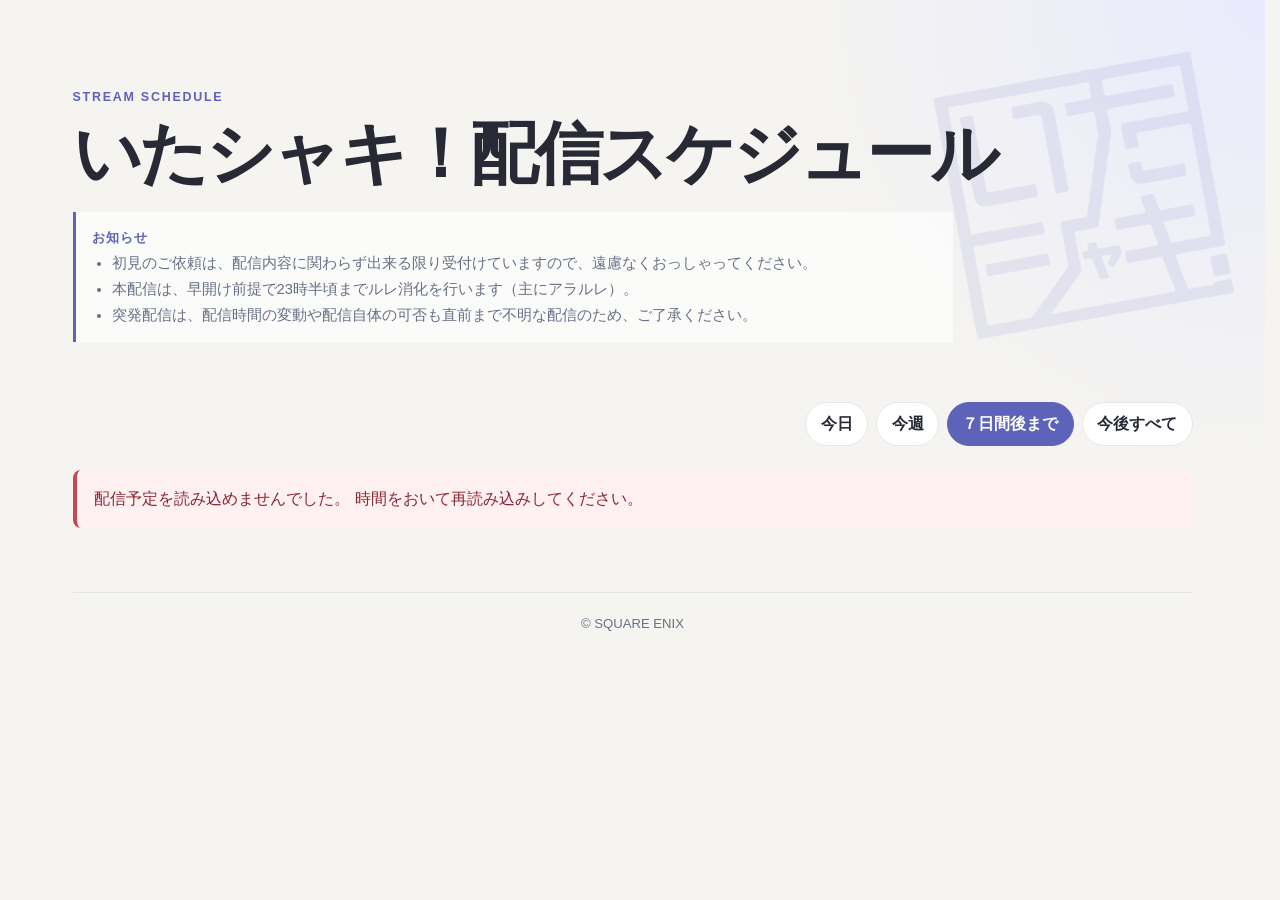
==== public/index.html @ 2ab33dab "Add stream break schedule category" ====
<!doctype html>
<html lang="ja">
  <head>
    <meta charset="utf-8">
    <meta name="viewport" content="width=device-width, initial-scale=1">
    <meta name="description" content="いたシャキ！の最新の配信予定をお知らせするWebサイトです。">
    <meta property="og:locale" content="ja_JP">
    <meta property="og:type" content="website">
    <meta property="og:site_name" content="いたシャキ！配信スケジュール">
    <meta property="og:title" content="いたシャキ！配信スケジュール">
    <meta property="og:description" content="いたシャキ！の最新の配信予定をお知らせするWebサイトです。">
    <meta property="og:url" content="https://itashaki-schedule.pages.dev/">
    <meta property="og:image" content="https://itashaki-schedule.pages.dev/ogp.jpg?v=2">
    <meta property="og:image:secure_url" content="https://itashaki-schedule.pages.dev/ogp.jpg?v=2">
    <meta property="og:image:type" content="image/jpeg">
    <meta property="og:image:width" content="1200">
    <meta property="og:image:height" content="630">
    <meta property="og:image:alt" content="いたシャキ！配信スケジュール">
    <meta name="note:card" content="summary_large_image">
    <meta name="twitter:card" content="summary_large_image">
    <meta name="twitter:title" content="いたシャキ！配信スケジュール">
    <meta name="twitter:description" content="いたシャキ！の最新の配信予定をお知らせするWebサイトです。">
    <meta name="twitter:image" content="https://itashaki-schedule.pages.dev/ogp.jpg?v=2">
    <meta name="twitter:image:alt" content="いたシャキ！配信スケジュール">
    <link rel="canonical" href="https://itashaki-schedule.pages.dev/">
    <title>いたシャキ！配信スケジュール</title>
    <link rel="icon" href="favicon.png?v=2" type="image/png" sizes="512x512">
    <link rel="apple-touch-icon" href="favicon.png?v=2" sizes="512x512">
    <link rel="stylesheet" href="style.css?v=18">
  </head>
  <body>
    <main class="site-shell">
      <header class="hero">
        <p class="eyebrow">STREAM SCHEDULE</p>
        <h1><span>いたシャキ！</span><span class="title-break">配信スケジュール</span></h1>
        <aside class="notices" aria-labelledby="notices-title" aria-live="polite">
          <p id="notices-title" class="notices-title">お知らせ</p>
          <ul class="notices-list">
            <li>初見のご依頼は、配信内容に関わらず出来る限り受付けていますので、遠慮なくおっしゃってください。</li>
            <li>本配信は、早開け前提で23時半頃までルレ消化を行います（主にアラルレ）。</li>
            <li>突発配信は、配信時間の変動や配信自体の可否も直前まで不明な配信のため、ご了承ください。</li>
          </ul>
        </aside>
      </header>

      <section class="schedule-section" aria-label="配信予定一覧">
        <div class="section-heading">
          <nav class="filters" aria-label="表示する期間">
            <button class="filter-button" type="button" data-filter="today" aria-pressed="false">今日</button>
            <button class="filter-button" type="button" data-filter="week" aria-pressed="false">今週</button>
            <button class="filter-button is-active" type="button" data-filter="next7" aria-pressed="true">７日間後まで</button>
            <button class="filter-button" type="button" data-filter="all" aria-pressed="false">今後すべて</button>
          </nav>
        </div>

        <p id="schedule-message" class="schedule-message" role="status" aria-live="polite">予定を読み込んでいます。</p>
        <div id="schedule-list" class="schedule-grid" aria-live="polite" aria-busy="true">
          <div class="schedule-card skeleton-card" aria-hidden="true">
            <span class="skeleton-line skeleton-thumbnail"></span>
            <span class="skeleton-line skeleton-date"></span>
            <span class="skeleton-line skeleton-time"></span>
            <span class="skeleton-line skeleton-title"></span>
            <span class="skeleton-line skeleton-category"></span>
            <span class="skeleton-line skeleton-content"></span>
            <span class="skeleton-line skeleton-description"></span>
            <span class="skeleton-line skeleton-button"></span>
          </div>
          <div class="schedule-card skeleton-card" aria-hidden="true">
            <span class="skeleton-line skeleton-thumbnail"></span>
            <span class="skeleton-line skeleton-date"></span>
            <span class="skeleton-line skeleton-time"></span>
            <span class="skeleton-line skeleton-title"></span>
            <span class="skeleton-line skeleton-category"></span>
            <span class="skeleton-line skeleton-content"></span>
            <span class="skeleton-line skeleton-description"></span>
            <span class="skeleton-line skeleton-button"></span>
          </div>
          <div class="schedule-card skeleton-card" aria-hidden="true">
            <span class="skeleton-line skeleton-thumbnail"></span>
            <span class="skeleton-line skeleton-date"></span>
            <span class="skeleton-line skeleton-time"></span>
            <span class="skeleton-line skeleton-title"></span>
            <span class="skeleton-line skeleton-category"></span>
            <span class="skeleton-line skeleton-content"></span>
            <span class="skeleton-line skeleton-description"></span>
            <span class="skeleton-line skeleton-button"></span>
          </div>
          <div class="schedule-card skeleton-card" aria-hidden="true">
            <span class="skeleton-line skeleton-thumbnail"></span>
            <span class="skeleton-line skeleton-date"></span>
            <span class="skeleton-line skeleton-time"></span>
            <span class="skeleton-line skeleton-title"></span>
            <span class="skeleton-line skeleton-category"></span>
            <span class="skeleton-line skeleton-content"></span>
            <span class="skeleton-line skeleton-description"></span>
            <span class="skeleton-line skeleton-button"></span>
          </div>
          <div class="schedule-card skeleton-card" aria-hidden="true">
            <span class="skeleton-line skeleton-thumbnail"></span>
            <span class="skeleton-line skeleton-date"></span>
            <span class="skeleton-line skeleton-time"></span>
            <span class="skeleton-line skeleton-title"></span>
            <span class="skeleton-line skeleton-category"></span>
            <span class="skeleton-line skeleton-content"></span>
            <span class="skeleton-line skeleton-description"></span>
            <span class="skeleton-line skeleton-button"></span>
          </div>
          <div class="schedule-card skeleton-card" aria-hidden="true">
            <span class="skeleton-line skeleton-thumbnail"></span>
            <span class="skeleton-line skeleton-date"></span>
            <span class="skeleton-line skeleton-time"></span>
            <span class="skeleton-line skeleton-title"></span>
            <span class="skeleton-line skeleton-category"></span>
            <span class="skeleton-line skeleton-content"></span>
            <span class="skeleton-line skeleton-description"></span>
            <span class="skeleton-line skeleton-button"></span>
          </div>
          <div class="schedule-card skeleton-card" aria-hidden="true">
            <span class="skeleton-line skeleton-thumbnail"></span>
            <span class="skeleton-line skeleton-date"></span>
            <span class="skeleton-line skeleton-time"></span>
            <span class="skeleton-line skeleton-title"></span>
            <span class="skeleton-line skeleton-category"></span>
            <span class="skeleton-line skeleton-content"></span>
            <span class="skeleton-line skeleton-description"></span>
            <span class="skeleton-line skeleton-button"></span>
          </div>
        </div>
      </section>

      <footer class="site-footer site-footer-centered">
        <p>© SQUARE ENIX</p>
      </footer>

    </main>
    <script src="script.js?v=12"></script>
  </body>
</html>
---- public/style.css ----
:root {
  --color-page: #f5f4f0;
  --color-surface: #ffffff;
  --color-ink: #272a35;
  --color-muted: #667085;
  --color-border: #e3e5e9;
  --color-accent: #5d63b9;
  --color-accent-hover: #4c52a3;
  --color-accent-soft: #eef0ff;
  --color-upcoming: #2864a8;
  --color-upcoming-soft: #eaf3ff;
  --color-live: #c64755;
  --color-live-soft: #fff0f2;
  --color-archive: #7b5b00;
  --color-archive-soft: #fff2b8;
  --color-official-link: #343741;
  --color-official-link-hover: #20232b;
  --color-category-main: #5d63b9;
  --color-category-main-soft: #eef0ff;
  --color-category-break: #b83245;
  --color-category-break-soft: #fff0f2;
  --color-category-special: #287a55;
  --color-category-special-soft: #edf8f3;
  --color-category-official: #272a35;
  --color-category-official-soft: #f0f1f3;
  --color-official-content: #e2e4e7;
  --color-category-default: #667085;
  --color-category-default-soft: #f5f6f7;
  --color-shadow: rgba(41, 45, 76, 0.1);
  --radius-card: 1.25rem;
  --radius-pill: 999px;
  --content-width: 1120px;
}

* { box-sizing: border-box; }

html { background: var(--color-page); scrollbar-gutter: stable; }

body {
  min-width: 320px;
  margin: 0;
  color: var(--color-ink);
  background: radial-gradient(circle at 100% 0, #e9eafd 0, transparent 30rem), var(--color-page);
  font-family: -apple-system, BlinkMacSystemFont, "Hiragino Kaku Gothic ProN", "Yu Gothic", Meiryo, sans-serif;
  line-height: 1.6;
}

body::before {
  position: fixed;
  z-index: 0;
  top: 1.25rem;
  right: 1.25rem;
  width: clamp(13rem, 28vw, 22rem);
  aspect-ratio: 1;
  background: url("brand-watermark.png") center / contain no-repeat;
  opacity: .1;
  pointer-events: none;
  content: "";
}

button, a { font: inherit; }

.site-shell { position: relative; z-index: 1; width: min(calc(100% - 2rem), var(--content-width)); margin: 0 auto; padding: clamp(2.5rem, 7vw, 5.5rem) 0 4rem; }

.hero { margin-bottom: clamp(2rem, 5vw, 3.75rem); }
.eyebrow { margin: 0 0 .5rem; color: var(--color-accent); font-size: .78rem; font-weight: 800; letter-spacing: .14em; }
h1, h2, h3, p { overflow-wrap: anywhere; }
h1 { margin: 0; font-size: clamp(2.25rem, 7vw, 4.25rem); letter-spacing: -.05em; line-height: 1.1; }
.title-break { display: inline; white-space: nowrap; }
.notices { min-height: 8.125rem; max-width: 55rem; margin-top: 1.35rem; padding: .9rem 1rem; border-left: 3px solid var(--color-accent); background: rgba(255,255,255,.62); }
.notices-title { margin: 0 0 .25rem; color: var(--color-accent); font-size: .82rem; font-weight: 850; letter-spacing: .08em; }
.notices-list { margin: 0; padding-left: 1.25rem; color: var(--color-muted); font-size: .92rem; }
.notices-list li + li { margin-top: .15rem; }
.notice-item-title { color: var(--color-ink); }
.section-heading { display: flex; align-items: end; justify-content: flex-end; gap: 1.25rem; margin-bottom: 1.5rem; }

.filters { display: flex; flex-wrap: wrap; gap: .5rem; justify-content: flex-end; }
.filter-button {
  min-height: 2.65rem;
  padding: .5rem .9rem;
  border: 1px solid var(--color-border);
  border-radius: var(--radius-pill);
  color: var(--color-ink);
  background: var(--color-surface);
  cursor: pointer;
  font-weight: 700;
}
.filter-button:hover { border-color: var(--color-accent); color: var(--color-accent); }
.filter-button.is-active { border-color: var(--color-accent); color: #fff; background: var(--color-accent); }
.filter-button:focus-visible, .youtube-link:focus-visible, .thumbnail-link:focus-visible { outline: 3px solid #252a70; outline-offset: 3px; }

.schedule-message { min-height: 1.6em; margin: 0 0 1rem; color: var(--color-muted); }
.schedule-message.is-error { padding: 1rem 1.1rem; border-left: 4px solid var(--color-live); border-radius: .5rem; color: #8a2632; background: var(--color-live-soft); }
.schedule-message.is-empty { padding: 1.25rem; border: 1px dashed var(--color-border); border-radius: var(--radius-card); background: rgba(255,255,255,.6); }

.schedule-grid { display: grid; grid-template-columns: repeat(auto-fit, minmax(min(100%, 17rem), 1fr)); gap: 1rem; }
.schedule-card { position: relative; display: flex; flex-direction: column; min-width: 0; min-height: 100%; padding: 1.25rem; border: 1px solid var(--color-border); border-radius: var(--radius-card); background: var(--color-surface); box-shadow: 0 8px 24px var(--color-shadow); }
.card-summary { min-width: 0; }
.card-details { display: flex; flex: 1; flex-direction: column; min-width: 0; }
.skeleton-card { min-height: 34rem; box-shadow: none; }
.skeleton-line { display: block; flex: none; border-radius: .25rem; background: #e9eaf0; }
.skeleton-thumbnail { width: calc(100% + 2.5rem); aspect-ratio: 16 / 9; margin: -1.25rem -1.25rem 1rem; border-radius: var(--radius-card) var(--radius-card) 0 0; }
.skeleton-date { width: 48%; height: 2.85rem; }
.skeleton-time { width: 58%; height: 1.55rem; margin-top: .65rem; }
.skeleton-category { width: 4.8rem; height: 1.8rem; margin-top: .85rem; border-radius: 0; }
.skeleton-title { width: 76%; height: 1.65rem; margin-top: .85rem; }
.skeleton-content { width: 100%; height: 2.2rem; margin-top: .75rem; }
.skeleton-description { width: 88%; height: 2.8rem; margin-top: .75rem; }
.skeleton-button { width: 7.5rem; height: 2.55rem; margin-top: auto; border-radius: .65rem; }
.schedule-card.is-live { border: 2px solid var(--color-live); box-shadow: 0 10px 28px rgba(198, 71, 85, .15); }
.schedule-card.is-live::before { position: absolute; top: 0; left: 1.25rem; width: 3.5rem; height: 4px; border-radius: 0 0 99px 99px; background: var(--color-live); content: ""; }
.thumbnail-frame { display: block; width: calc(100% + 2.5rem); aspect-ratio: 16 / 9; margin: -1.25rem -1.25rem 1rem; overflow: hidden; border-radius: var(--radius-card) var(--radius-card) 0 0; background: #17191f; }
.thumbnail-link { cursor: pointer; }
.schedule-thumbnail { display: block; width: 100%; height: 100%; object-fit: cover; }
.thumbnail-link .schedule-thumbnail { transition: transform .2s ease, opacity .2s ease; }
.thumbnail-link:hover .schedule-thumbnail { opacity: .92; transform: scale(1.015); }
.official-thumbnail-frame { background: var(--color-category-official-soft); }
.schedule-thumbnail.official-thumbnail { object-fit: contain; }
.official-thumbnail-frame:hover .schedule-thumbnail { opacity: 1; transform: none; }
.card-top { display: flex; align-items: start; justify-content: space-between; gap: .75rem; margin: .85rem 0 .75rem; }
.date { margin: 0; color: var(--color-accent); font-size: 1.55rem; font-weight: 850; letter-spacing: -.04em; line-height: 1.1; }
.year { display: block; margin-bottom: .3rem; color: var(--color-muted); font-size: .72rem; font-weight: 750; letter-spacing: .06em; }
.weekday { margin-left: -.12em; }
.status { flex: none; margin: 0; padding: .18rem .55rem; border-radius: var(--radius-pill); font-size: .72rem; font-weight: 850; letter-spacing: .06em; }
.status-upcoming { color: var(--color-upcoming); background: var(--color-upcoming-soft); }
.status-live { color: #9e2231; background: var(--color-live-soft); }
.status-archive { color: var(--color-archive); background: var(--color-archive-soft); }
.status-official-active { color: #fff; background: var(--color-category-official); }
.time { margin: .5rem 0 .75rem; color: var(--color-accent); font-size: 1.35rem; font-weight: 850; font-variant-numeric: tabular-nums; letter-spacing: -.03em; line-height: 1.2; }
.category { align-self: flex-start; margin: 0; padding: .2rem .6rem; border: 1px solid var(--color-category-default); border-radius: 0; color: var(--color-category-default); background: var(--color-category-default-soft); font-size: .82rem; font-weight: 750; }
.category-main { border-color: var(--color-category-main); color: var(--color-category-main); background: var(--color-category-main-soft); }
.category-break { border-color: var(--color-category-break); color: var(--color-category-break); background: var(--color-category-break-soft); }
.category-special { border-color: var(--color-category-special); color: var(--color-category-special); background: var(--color-category-special-soft); }
.category-official { border-color: var(--color-category-official); color: var(--color-category-official); background: var(--color-category-official-soft); }
.title { margin: 0; color: var(--color-ink); font-size: 1.22rem; font-weight: 700; line-height: 1.4; white-space: pre-line; }
.content-name {
  margin: .65rem 0 0;
  padding: .4rem .6rem;
  border-left: 3px solid var(--color-accent);
  color: var(--color-ink);
  background: var(--color-accent-soft);
  font-weight: 400;
}
.schedule-card.is-official .content-name { border-left-color: var(--color-category-official); background: var(--color-official-content); }
.description { margin: .55rem 0 0; color: var(--color-muted); font-size: .94rem; white-space: pre-line; }
.card-footer { display: flex; flex-wrap: wrap; align-items: end; justify-content: space-between; gap: .65rem; min-height: 2.75rem; margin-top: auto; padding-top: 1.2rem; }
.updated-at { margin: 0 0 .1rem auto; color: var(--color-muted); font-size: .72rem; white-space: nowrap; }
.youtube-link { display: inline-flex; align-items: center; min-height: 2.55rem; padding: .45rem .8rem; border-radius: .65rem; color: #fff; background: var(--color-accent); font-size: .9rem; font-weight: 800; text-decoration: none; }
.youtube-link:hover { background: var(--color-accent-hover); }
.official-link { color: #fff; background: var(--color-official-link); }
.official-link:hover { background: var(--color-official-link-hover); }

@media (min-width: 760px) {
  .schedule-grid { grid-template-columns: 1fr; }
  .schedule-card.has-thumbnail {
    display: grid;
    grid-template-columns: minmax(17rem, 36%) minmax(0, 1fr);
    grid-template-rows: auto auto;
    gap: 1rem 1.25rem;
  }
  .schedule-card.has-thumbnail > .thumbnail-frame {
    align-self: start;
    width: 100%;
    aspect-ratio: auto;
    margin: 0;
    border-radius: .8rem;
  }
  .schedule-card.has-thumbnail > .thumbnail-frame .schedule-thumbnail {
    height: auto;
    object-fit: contain;
  }
  .schedule-card.has-thumbnail > .card-summary { grid-column: 2; grid-row: 1; }
  .schedule-card.has-thumbnail > .card-details { grid-column: 1 / -1; grid-row: 2; }
  .skeleton-card {
    display: grid;
    grid-template-columns: minmax(17rem, 36%) minmax(0, 1fr);
    gap: .65rem 1.25rem;
    min-height: 27rem;
    padding: 1.25rem;
  }
  .skeleton-card > .skeleton-thumbnail {
    grid-column: 1;
    grid-row: 1 / span 4;
    width: 100%;
    aspect-ratio: 16 / 9;
    margin: 0;
    border-radius: .8rem;
  }
  .skeleton-card > .skeleton-line:not(.skeleton-thumbnail) { grid-column: 2; }
  .skeleton-card > .skeleton-date { margin-top: 0; }
  .skeleton-card > .skeleton-content,
  .skeleton-card > .skeleton-description,
  .skeleton-card > .skeleton-button { grid-column: 1 / -1; }
}

.site-footer {
  display: flex;
  align-items: center;
  justify-content: space-between;
  gap: 1rem;
  margin-top: 3rem;
  padding-top: 1.25rem;
  border-top: 1px solid var(--color-border);
  color: var(--color-muted);
  font-size: .82rem;
}
.site-footer p { margin: 0; }
.site-footer.site-footer-centered { align-items: center; justify-content: center; text-align: center; }
.site-footer nav { display: flex; flex-wrap: wrap; justify-content: flex-end; gap: .65rem 1rem; }
.site-footer a, .text-link { color: var(--color-accent); font-weight: 700; text-underline-offset: .18em; }
.site-footer a:hover, .text-link:hover { color: var(--color-accent-hover); }

.info-shell { max-width: 880px; }
.info-hero { max-width: 48rem; margin-bottom: 2rem; }
.info-title { margin-bottom: .9rem; }
.info-lead { margin: 0; color: var(--color-muted); font-size: clamp(1rem, 2.5vw, 1.16rem); }
.info-nav { display: flex; flex-wrap: wrap; gap: .65rem; margin: 1.5rem 0 0; }
.info-nav a {
  display: inline-flex;
  align-items: center;
  min-height: 2.55rem;
  padding: .45rem .8rem;
  border: 1px solid var(--color-border);
  border-radius: var(--radius-pill);
  color: var(--color-ink);
  background: rgba(255,255,255,.72);
  font-weight: 750;
  text-decoration: none;
}
.info-nav a:hover { border-color: var(--color-accent); color: var(--color-accent); }
.info-content { display: grid; gap: 1rem; }
.info-section {
  padding: clamp(1.15rem, 3vw, 1.65rem);
  border: 1px solid var(--color-border);
  border-radius: var(--radius-card);
  background: rgba(255,255,255,.88);
  box-shadow: 0 8px 24px var(--color-shadow);
}
.info-section h2 { margin: 0 0 .65rem; font-size: 1.2rem; letter-spacing: -.02em; }
.info-section h3 { margin: 1rem 0 .35rem; font-size: 1rem; }
.info-section p { margin: .45rem 0 0; }
.info-section ul { margin: .55rem 0 0; padding-left: 1.25rem; }
.info-section li + li { margin-top: .35rem; }
.policy-meta { color: var(--color-muted); font-size: .85rem; }
.contact-card { border-left: 4px solid var(--color-accent); }

@media (max-width: 620px) {
  body::before { top: .75rem; right: -1.75rem; width: 13rem; opacity: .065; }
  .site-shell { width: min(calc(100% - 1.25rem), var(--content-width)); padding-top: 2.4rem; }
  .title-break { display: block; }
  .notices { min-height: 12.25rem; }
  .section-heading { align-items: start; flex-direction: column; }
  .filters { width: 100%; justify-content: start; }
  .filter-button { flex: 1 1 auto; }
  .schedule-grid { grid-template-columns: 1fr; }
  .site-footer { align-items: flex-start; flex-direction: column; }
  .site-footer nav { justify-content: flex-start; }
}

@media (max-width: 480px) {
  .notices { min-height: 15.5rem; }
}

@media (max-width: 400px) {
  .notices { min-height: 17rem; }
}

@media (max-width: 350px) {
  .notices { min-height: 19.5rem; }
}

@media (prefers-reduced-motion: reduce) { *, *::before, *::after { scroll-behavior: auto !important; transition: none !important; animation-duration: .01ms !important; } }
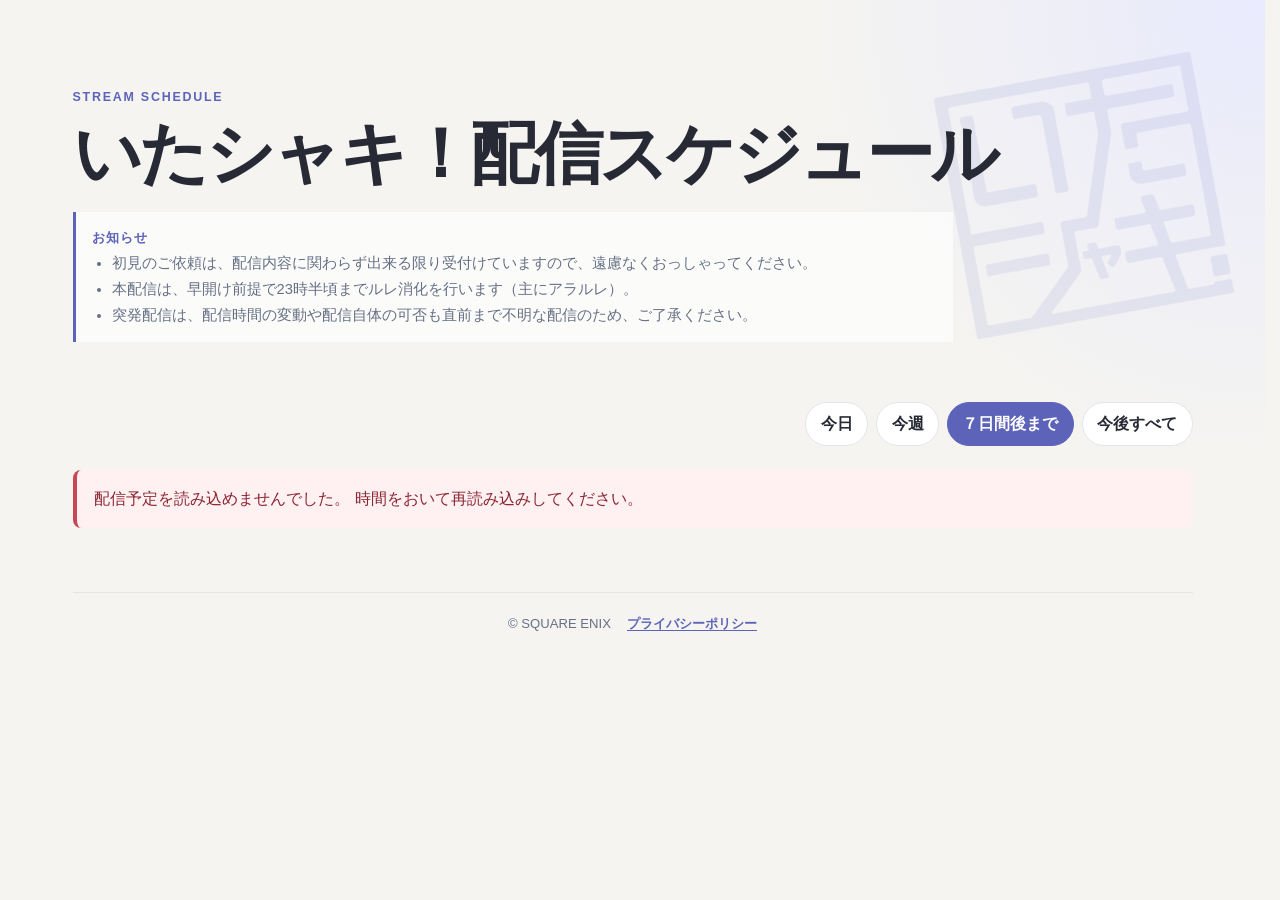
==== commit f6419dcb: "Add schedule privacy policy" ====
--- a/public/index.html
+++ b/public/index.html
@@ -26,7 +26,7 @@
     <title>いたシャキ！配信スケジュール</title>
     <link rel="icon" href="favicon.png?v=2" type="image/png" sizes="512x512">
     <link rel="apple-touch-icon" href="favicon.png?v=2" sizes="512x512">
-    <link rel="stylesheet" href="style.css?v=18">
+    <link rel="stylesheet" href="style.css?v=20">
   </head>
   <body>
     <main class="site-shell">
@@ -130,9 +130,12 @@
 
       <footer class="site-footer site-footer-centered">
         <p>© SQUARE ENIX</p>
+        <nav aria-label="サイト情報">
+          <a href="schedule-privacy/">プライバシーポリシー</a>
+        </nav>
       </footer>
 
     </main>
-    <script src="script.js?v=12"></script>
+    <script src="script.js?v=16"></script>
   </body>
 </html>
--- a/public/style.css
+++ b/public/style.css
@@ -15,16 +15,21 @@
   --color-archive-soft: #fff2b8;
   --color-official-link: #343741;
   --color-official-link-hover: #20232b;
-  --color-category-main: #5d63b9;
-  --color-category-main-soft: #eef0ff;
+  --color-category-main: #2864a8;
+  --color-category-main-hover: #1f528b;
+  --color-category-main-soft: #eaf3ff;
   --color-category-break: #b83245;
+  --color-category-break-hover: #942838;
   --color-category-break-soft: #fff0f2;
   --color-category-special: #287a55;
+  --color-category-special-hover: #1f6244;
   --color-category-special-soft: #edf8f3;
   --color-category-official: #272a35;
+  --color-category-official-hover: #181b22;
   --color-category-official-soft: #f0f1f3;
   --color-official-content: #e2e4e7;
   --color-category-default: #667085;
+  --color-category-default-hover: #535d6c;
   --color-category-default-soft: #f5f6f7;
   --color-shadow: rgba(41, 45, 76, 0.1);
   --radius-card: 1.25rem;
@@ -94,7 +99,25 @@
 .schedule-message.is-empty { padding: 1.25rem; border: 1px dashed var(--color-border); border-radius: var(--radius-card); background: rgba(255,255,255,.6); }
 
 .schedule-grid { display: grid; grid-template-columns: repeat(auto-fit, minmax(min(100%, 17rem), 1fr)); gap: 1rem; }
-.schedule-card { position: relative; display: flex; flex-direction: column; min-width: 0; min-height: 100%; padding: 1.25rem; border: 1px solid var(--color-border); border-radius: var(--radius-card); background: var(--color-surface); box-shadow: 0 8px 24px var(--color-shadow); }
+.schedule-card {
+  --card-category-color: var(--color-category-default);
+  --card-category-hover: var(--color-category-default-hover);
+  --card-category-soft: var(--color-category-default-soft);
+  position: relative;
+  display: flex;
+  flex-direction: column;
+  min-width: 0;
+  min-height: 100%;
+  padding: 1.25rem;
+  border: 1px solid var(--color-border);
+  border-radius: var(--radius-card);
+  background: var(--color-surface);
+  box-shadow: 0 8px 24px var(--color-shadow);
+}
+.schedule-card.category-theme-main { --card-category-color: var(--color-category-main); --card-category-hover: var(--color-category-main-hover); --card-category-soft: var(--color-category-main-soft); }
+.schedule-card.category-theme-break { --card-category-color: var(--color-category-break); --card-category-hover: var(--color-category-break-hover); --card-category-soft: var(--color-category-break-soft); }
+.schedule-card.category-theme-special { --card-category-color: var(--color-category-special); --card-category-hover: var(--color-category-special-hover); --card-category-soft: var(--color-category-special-soft); }
+.schedule-card.category-theme-official { --card-category-color: var(--color-category-official); --card-category-hover: var(--color-category-official-hover); --card-category-soft: var(--color-category-official-soft); }
 .card-summary { min-width: 0; }
 .card-details { display: flex; flex: 1; flex-direction: column; min-width: 0; }
 .skeleton-card { min-height: 34rem; box-shadow: none; }
@@ -118,6 +141,8 @@
 .schedule-thumbnail.official-thumbnail { object-fit: contain; }
 .official-thumbnail-frame:hover .schedule-thumbnail { opacity: 1; transform: none; }
 .card-top { display: flex; align-items: start; justify-content: space-between; gap: .75rem; margin: .85rem 0 .75rem; }
+.category-group { display: flex; flex-wrap: wrap; align-items: center; gap: .45rem; min-width: 0; }
+.video-sequence { color: var(--card-category-color); font-size: .82rem; font-weight: 750; white-space: nowrap; }
 .date { margin: 0; color: var(--color-accent); font-size: 1.55rem; font-weight: 850; letter-spacing: -.04em; line-height: 1.1; }
 .year { display: block; margin-bottom: .3rem; color: var(--color-muted); font-size: .72rem; font-weight: 750; letter-spacing: .06em; }
 .weekday { margin-left: -.12em; }
@@ -127,7 +152,7 @@
 .status-archive { color: var(--color-archive); background: var(--color-archive-soft); }
 .status-official-active { color: #fff; background: var(--color-category-official); }
 .time { margin: .5rem 0 .75rem; color: var(--color-accent); font-size: 1.35rem; font-weight: 850; font-variant-numeric: tabular-nums; letter-spacing: -.03em; line-height: 1.2; }
-.category { align-self: flex-start; margin: 0; padding: .2rem .6rem; border: 1px solid var(--color-category-default); border-radius: 0; color: var(--color-category-default); background: var(--color-category-default-soft); font-size: .82rem; font-weight: 750; }
+.category { align-self: flex-start; margin: 0; padding: .2rem .6rem; border: 1px solid var(--card-category-color); border-radius: 0; color: var(--card-category-color); background: var(--card-category-soft); font-size: .82rem; font-weight: 750; }
 .category-main { border-color: var(--color-category-main); color: var(--color-category-main); background: var(--color-category-main-soft); }
 .category-break { border-color: var(--color-category-break); color: var(--color-category-break); background: var(--color-category-break-soft); }
 .category-special { border-color: var(--color-category-special); color: var(--color-category-special); background: var(--color-category-special-soft); }
@@ -136,19 +161,18 @@
 .content-name {
   margin: .65rem 0 0;
   padding: .4rem .6rem;
-  border-left: 3px solid var(--color-accent);
-  color: var(--color-ink);
-  background: var(--color-accent-soft);
+  border-left: 3px solid var(--card-category-color);
+  color: var(--color-ink);
+  background: var(--card-category-soft);
   font-weight: 400;
 }
-.schedule-card.is-official .content-name { border-left-color: var(--color-category-official); background: var(--color-official-content); }
 .description { margin: .55rem 0 0; color: var(--color-muted); font-size: .94rem; white-space: pre-line; }
 .card-footer { display: flex; flex-wrap: wrap; align-items: end; justify-content: space-between; gap: .65rem; min-height: 2.75rem; margin-top: auto; padding-top: 1.2rem; }
 .updated-at { margin: 0 0 .1rem auto; color: var(--color-muted); font-size: .72rem; white-space: nowrap; }
-.youtube-link { display: inline-flex; align-items: center; min-height: 2.55rem; padding: .45rem .8rem; border-radius: .65rem; color: #fff; background: var(--color-accent); font-size: .9rem; font-weight: 800; text-decoration: none; }
-.youtube-link:hover { background: var(--color-accent-hover); }
-.official-link { color: #fff; background: var(--color-official-link); }
-.official-link:hover { background: var(--color-official-link-hover); }
+.youtube-link { display: inline-flex; align-items: center; min-height: 2.55rem; padding: .45rem .8rem; border-radius: .65rem; color: #fff; background: var(--card-category-color); font-size: .9rem; font-weight: 800; text-decoration: none; }
+.youtube-link:hover { background: var(--card-category-hover); }
+.official-link { color: #fff; background: var(--card-category-color); }
+.official-link:hover { background: var(--card-category-hover); }
 
 @media (min-width: 760px) {
   .schedule-grid { grid-template-columns: 1fr; }
